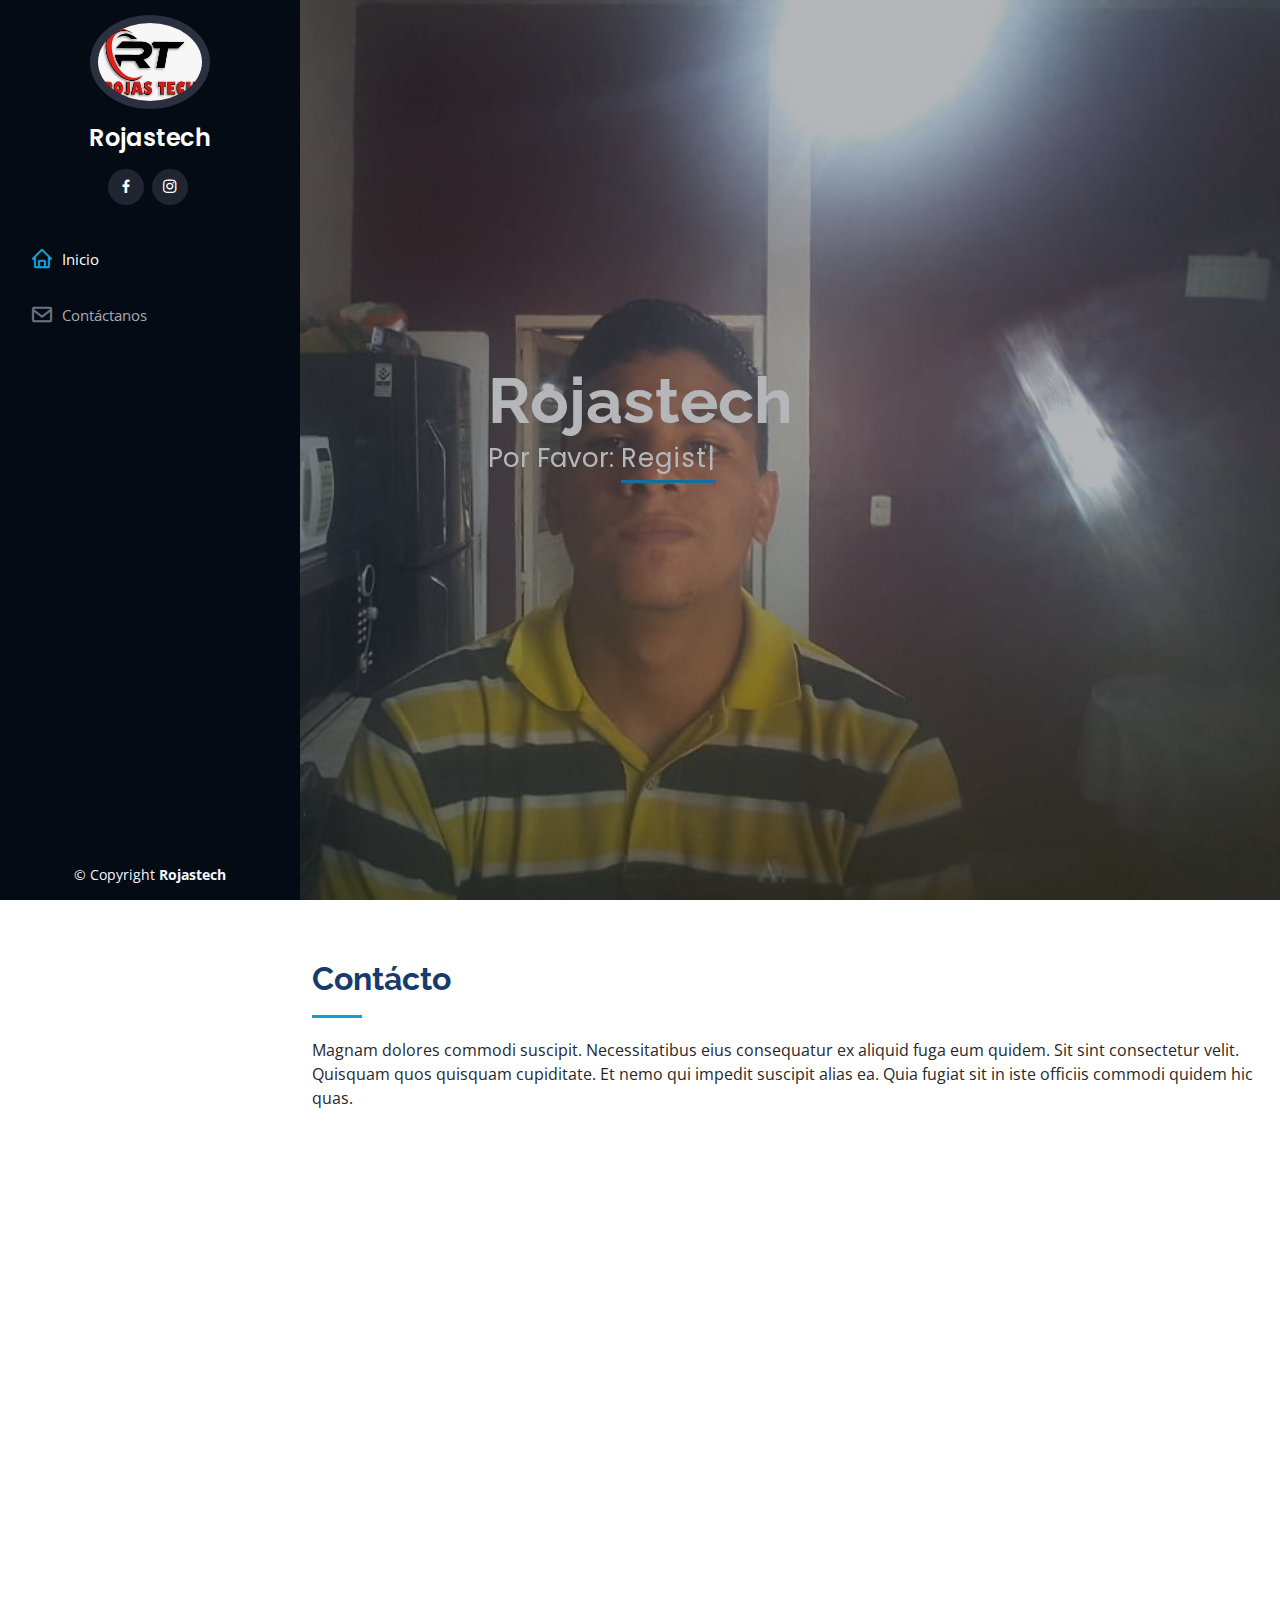
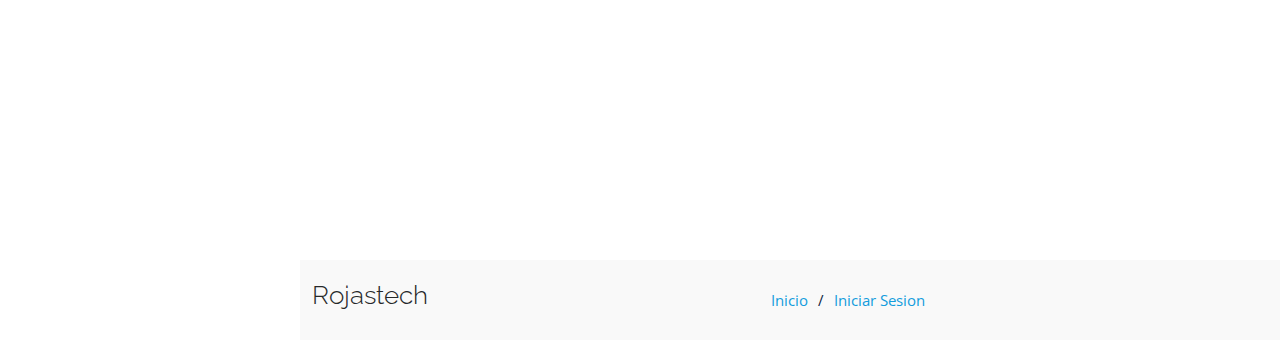
==== formulario.html @ e8f876fe "Pagina" ====
<!DOCTYPE html>
<html lang="en">

<head>
  <meta charset="utf-8">
  <meta content="width=device-width, initial-scale=1.0" name="viewport">

  <title id="inicio">Rojastech</title>
  <meta content="" name="description">
  <meta content="" name="keywords">

  <!-- iconos -->
  <link href="assets/img/icono.jpg" rel="icon">
  <link href="assets/img/icono 2.jpg" rel="apple-touch-icon">

  <!-- Google Fonts -->
  <link
    href="https://fonts.googleapis.com/css?family=Open+Sans:300,300i,400,400i,600,600i,700,700i|Raleway:300,300i,400,400i,500,500i,600,600i,700,700i|Poppins:300,300i,400,400i,500,500i,600,600i,700,700i"
    rel="stylesheet">

  <!-- Vendor CSS Files -->
  <link href="assets/vendor/aos/aos.css" rel="stylesheet">
  <link href="assets/vendor/bootstrap/css/bootstrap.min.css" rel="stylesheet">
  <link href="assets/vendor/bootstrap-icons/bootstrap-icons.css" rel="stylesheet">
  <link href="assets/vendor/boxicons/css/boxicons.min.css" rel="stylesheet">
  <link href="assets/vendor/glightbox/css/glightbox.min.css" rel="stylesheet">
  <link href="assets/vendor/swiper/swiper-bundle.min.css" rel="stylesheet">

  <!-- Template Main CSS File -->
  <link href="assets/css/style.css" rel="stylesheet">
  <link href="assets/css/fontello.css" rel="stylesheet">


</head>

<body>

  </section>

  <!-- ======= telefono nav toggle button ======= -->
  <i class="bi bi-list mobile-nav-toggle d-xl-none"></i>

  <!-- ======= Header ======= -->
  <header id="header">
    <div class="d-flex flex-column">

      <div class="profile">
        <img src="assets/img/icono.jpg" alt="" class="img-fluid rounded-circle">
        <h1 class="text-light"><a href="index.html">Rojastech</a></h1>
        <div class="social-links mt-3 text-center">
          <a href="https://www.facebook.com/iTash012/" class="facebook" target="_blank"><i
              class="bx bxl-facebook"></i></a>
          <a href="https://www.instagram.com/ajrm1008/" class="instagram" target="_blank"><i
              class="bx bxl-instagram"></i></a>
        </div>
      </div>

      <nav id="navbar" class="nav-menu navbar">
        <ul>
          <li><a href="#hero" class="nav-link scrollto active"><i class="bx bx-home"></i> <span>Inicio</span></a></li>
            <li><a href="#contacto" class="nav-link scrollto"><i class="bx bx-envelope"></i> <span>Contáctanos</span></a>
          </li>
        </ul>
      </nav><!-- .nav-menu -->
    </div>
  </header>
  <!--Header -->
 
  
 

  <!-- ======= Hero Section ======= -->
  <section id="hero" class="d-flex flex-column justify-content-center align-items-center">
    <div class="inicio-container" data-aos="fade-in">
      <h1>Rojastech</h1>
      <p>Por Favor: <span class="typed" data-typed-items="Registrese"></span></p>
    </div>
  </section>

   
 
  <!--  Hero -->
  <!-- verga asi lo vi en youtube y asi lo deje pinga.-->

  <main id="main">

   

    <!-- ======= Contacto Section ======= -->
    <section id="contacto" class="contact">
      <div class="container">

        <div class="section-title">
          <h2>Contácto</h2>
          <p>Magnam dolores commodi suscipit. Necessitatibus eius consequatur ex aliquid fuga eum quidem. Sit sint
            consectetur velit. Quisquam quos quisquam cupiditate. Et nemo qui impedit suscipit alias ea. Quia fugiat sit
            in iste officiis commodi quidem hic quas.</p>
        </div>

        <div class="row" data-aos="fade-in">

          <div class="col-lg-5 d-flex align-items-stretch">
            <div class="info">
              <div class="address">
                <i class="bi bi-geo-alt"></i>
                <h4>Ubicación:</h4>
                <p><a href="https://goo.gl/maps/N1ehKztBBQABYQjv5" target="_blank">Ubicame</a></p>
              </div>

              <div class="email">
                <i class="bi bi-envelope"></i>
                <h4>Correo:</h4>
                <p><a href="mailto:angeljrojasm@gmail.com">Enviar Email Directo</a></p>
              </div>

              <div class="phone">
                <i class="bi bi-phone"></i>
                <h4>Teléfono:</h4>
                <p>+584128422856</p>
              </div>


            </div>

          </div>

          <div class="col-lg-7 mt-5 mt-lg-0 d-flex align-items-stretch">
            <form action="forms/contacto.php" method="post" role="form" class="php-email-form"
              enctype="application/x-www-form-urlencoded">
              <div class="row">
                <div class="form-group col-md-6">
                  <label for="name">Tu nombre</label>
                  <input type="text" name="name" class="form-control" id="name" required>
                </div>
                <div class="form-group col-md-6">
                  <label for="name">Tu Correo</label>
                  <input type="email" class="form-control" name="email" id="email" required>
                </div>
              </div>
              <div class="form-group">
                <label for="name">Asunto</label>
                <input type="text" class="form-control" name="subject" id="subject" required>
              </div>
              <div class="form-group">
                <label for="name">Mensaje</label>
                <textarea class="form-control" name="message" rows="10" required></textarea>
              </div>
              <div class="my-3">
                <div class="loading">Cargando</div>
                <div class="error-message"></div>
                <div class="sent-message">Tu Mensaje, se ha enviado!</div>
              </div>
              <div class="text-center"><button type="submit">Enviar</button></div>
            </form>
          </div>

        </div>
      </div>

    

    </section>

    <section class="breadcrumbs">
      <div class="container">
  
        <div class="d-flex justify-content-between align-items-center">
          <h2>Rojastech</h2>
          <ol>
            <li><a href="index.html">Inicio</a></li>
            <li><a href="Login.html">Iniciar Sesion</href></li>
          </ol>
        </div>
  
      </div>
    </section>

    <!-- contacto Section -->

  </main><!-- End #main -->

  <!-- ======= Footer ======= -->
  <footer id="footer">
    <div class="container">
      <div class="copyright">
        &copy; Copyright <strong><span>Rojastech</span></strong>
      </div>
    </div>
  </footer>
  <!-- End  Footer -->

  <a href="#" class="back-to-top d-flex align-items-center justify-content-center"><i
      class="bi bi-arrow-up-short"></i></a>

  <!-- Vendor JS Files -->
  <script src="assets/vendor/purecounter/purecounter_vanilla.js"></script>
  <script src="assets/vendor/aos/aos.js"></script>
  <script src="assets/vendor/bootstrap/js/bootstrap.bundle.min.js"></script>
  <script src="assets/vendor/glightbox/js/glightbox.min.js"></script>
  <script src="assets/vendor/isotope-layout/isotope.pkgd.min.js"></script>
  <script src="assets/vendor/swiper/swiper-bundle.min.js"></script>
  <script src="assets/vendor/typed.js/typed.min.js"></script>
  <script src="assets/vendor/waypoints/noframework.waypoints.js"></script>
  <script src="assets/vendor/php-email-form/validate.js"></script>

  <!-- Template Main JS File -->
  <script src="assets/js/main.js"></script>

</body>

</html>
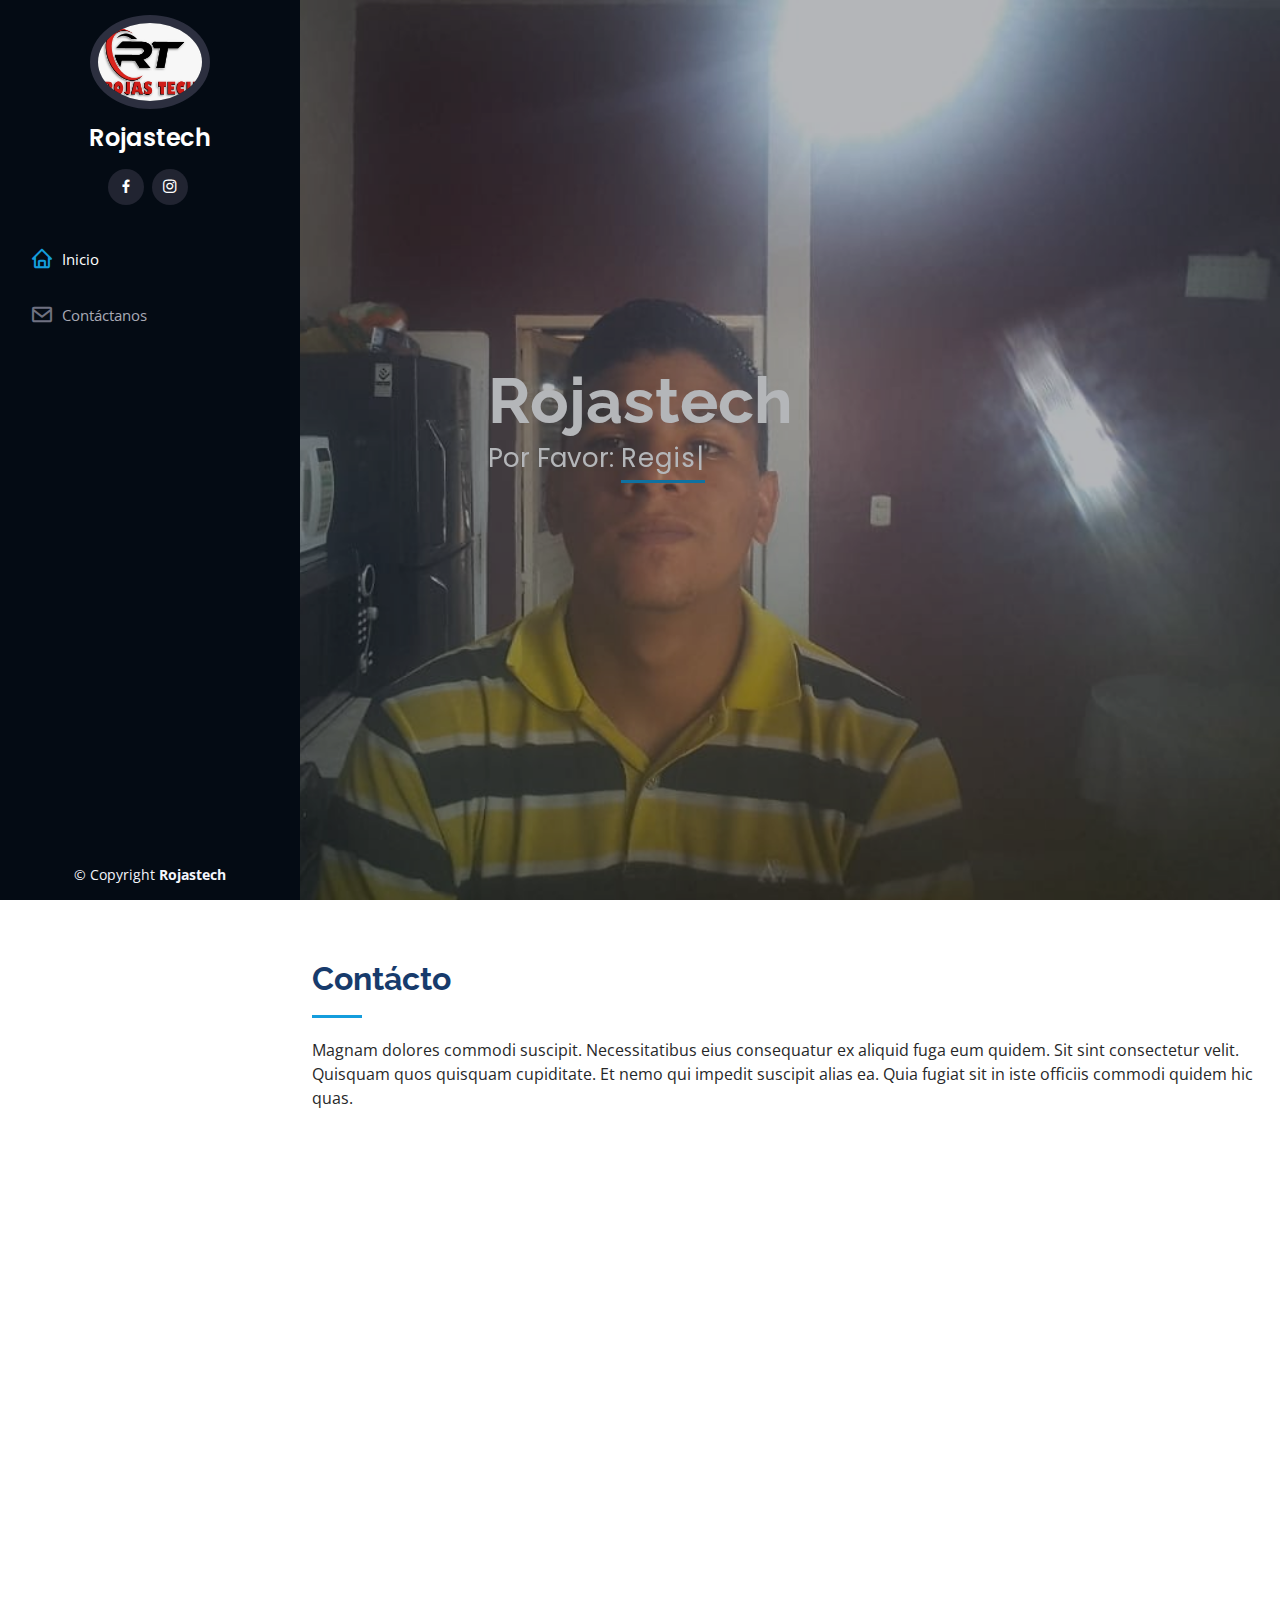
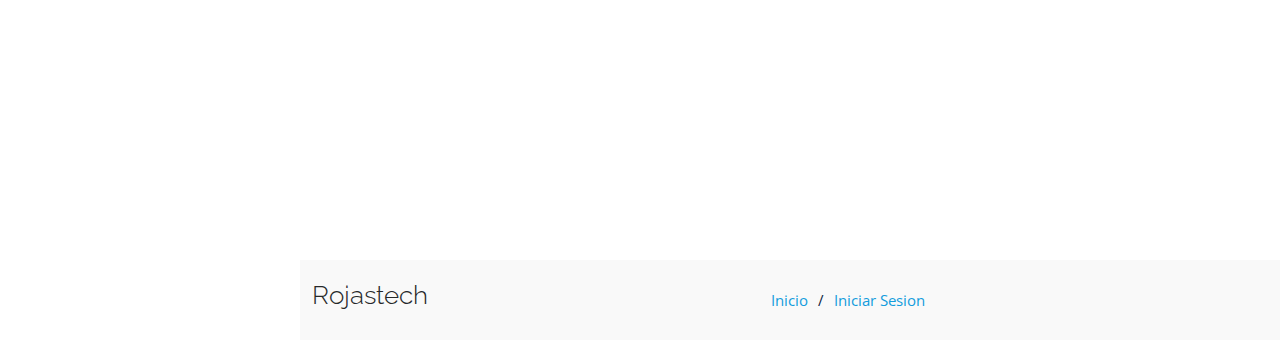
==== commit 50d6f50b: "Cambios de Login, Index, Imagenes y Css" ====
--- a/formulario.html
+++ b/formulario.html
@@ -167,7 +167,7 @@
         <div class="d-flex justify-content-between align-items-center">
           <h2>Rojastech</h2>
           <ol>
-            <li><a href="index.html">Inicio</a></li>
+            <li><a href="home.html">Inicio</a></li>
             <li><a href="Login.html">Iniciar Sesion</href></li>
           </ol>
         </div>
--- a/assets/css/style.css
+++ b/assets/css/style.css
@@ -1093,4 +1093,11 @@
     width: auto;
     padding-right: 20px 15px;
   }
-}+}
+
+
+/* Contacto */
+
+#contacto-texto{
+  text-align: center;
+}
